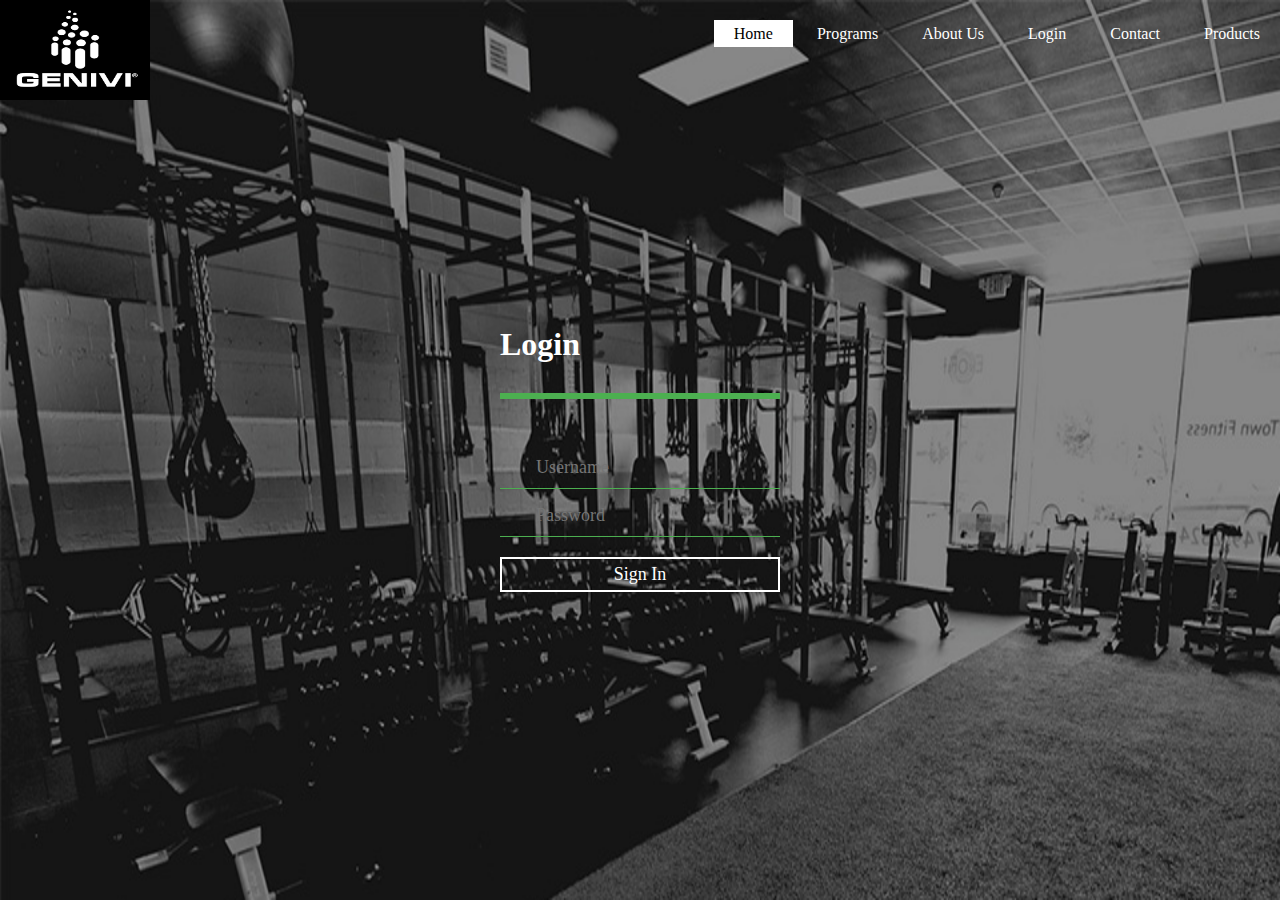
==== Webpage/login.html @ a19d67a5 "Add files via upload" ====
<!DOCTYPE html>
<html>
<head>
<style>
	legend { 
  display: block;
  padding-left: 2px;
  padding-right: 2px;
  border: none;
}
</style>
	<title>Login Form</title>
	<link rel="stylesheet" type="text/css" href="css/login.css">
</head>
<body>
	<div class="logo">
		<img src="logonew.png">
				</div>
				<ul>
					<li class="active"><a href="#">Home</a></li>
					<li><a href="#">Programs</a></li>
					<li><a href="#">About Us</a></li>
					<li><a href="#">Login</a></li>
					<li><a href="#">Contact</a></li>
					<li><a href="#">Products</a></li>	
				</ul>
			</div>
	<div class="login-box">
			<h1>Login</h1>
			<div class="textbox">
				<i class="fas fa-user" aria-hidden="true"></i>
					<input type="text" placeholder="Username" name="" value="">

			</div>
			<div class="textbox">
				<i class="fas fa-user" aria-hidden="true"></i>
					<input type="password" placeholder="Password" name="" value="">
			</div>
				<input type="button" name="" value="Sign In" class="btn">

	</div>
</body>
</html>
---- Webpage/css/login.css ----
@import "https://stackpath.bootstrapcdn.com/font-awesome/4.7.0/css/font-awesome.min.css";

* {
	margin: 0;
	padding: 0;
	font-family: Century Gothic;
}

body{
	background-image: url(../login_back.jpg);
	 background-size: 1600px 1000px ;
	 
}

.login-box{
	width: 280px;
	position: absolute;
	top:50%;
	left: 50%;
	transform: translate(-50%,-50%);
	color: white;
}

.login-box h1{
	font-size: 6px solid;
	border-bottom: 6px solid #4caf50;
	margin-bottom: 50px;
	padding: 30px 0;
	color:white;
}

.textbox{

	width:100%;
	overflow:hidden;
	font-size:20px;
	padding: 8px 0;
	margin: 8px 0;
	border-bottom: 1px solid #4caf50;
}

.textbox i{
	width: 26px;
	float: left;
	text-align: center;
}

.textbox input{

	border:none;
	outline: none;
	background:none;
	color:white;
	font-size: 18px;
	width: 80%;
	float: left;
	margin: 0px 10px;

}

.btn{
	width: 100%;
	background:none;
	border: 2px solid;
	color:white;
	padding: 5px;
	font-size: 18px;
	cursor: pointer;
	margin: 12px 0px;

}
.btn:hover{
	background-color: #fff;
	color:#000; 
}

ul{
	list-style-type: none;
	float: right;
	margin-top: 25px;
}

header{
	background-image: url(../bgnew.jpg);
	image-rendering: pixelated;
	height: 100vh;
	background-size: cover;
	background-position: center;
}

ul li{
	display: inline-block;
}

ul li a{
	text-decoration: none;
	color:#fff;
	padding: 5px 20px;
	border:1px solid #fff transparent;
	transition: 0.6s ease;

}

ul li a:hover{
	background-color: #fff;
	color:#000; 
}

.logo img{
	float: left;
	width:150px;
	height: 100px;
}

.main{
	max-width: 1400px;
	margin:20px; 
}

ul li.active a{
	background-color: #fff;
	color:#000; 
}
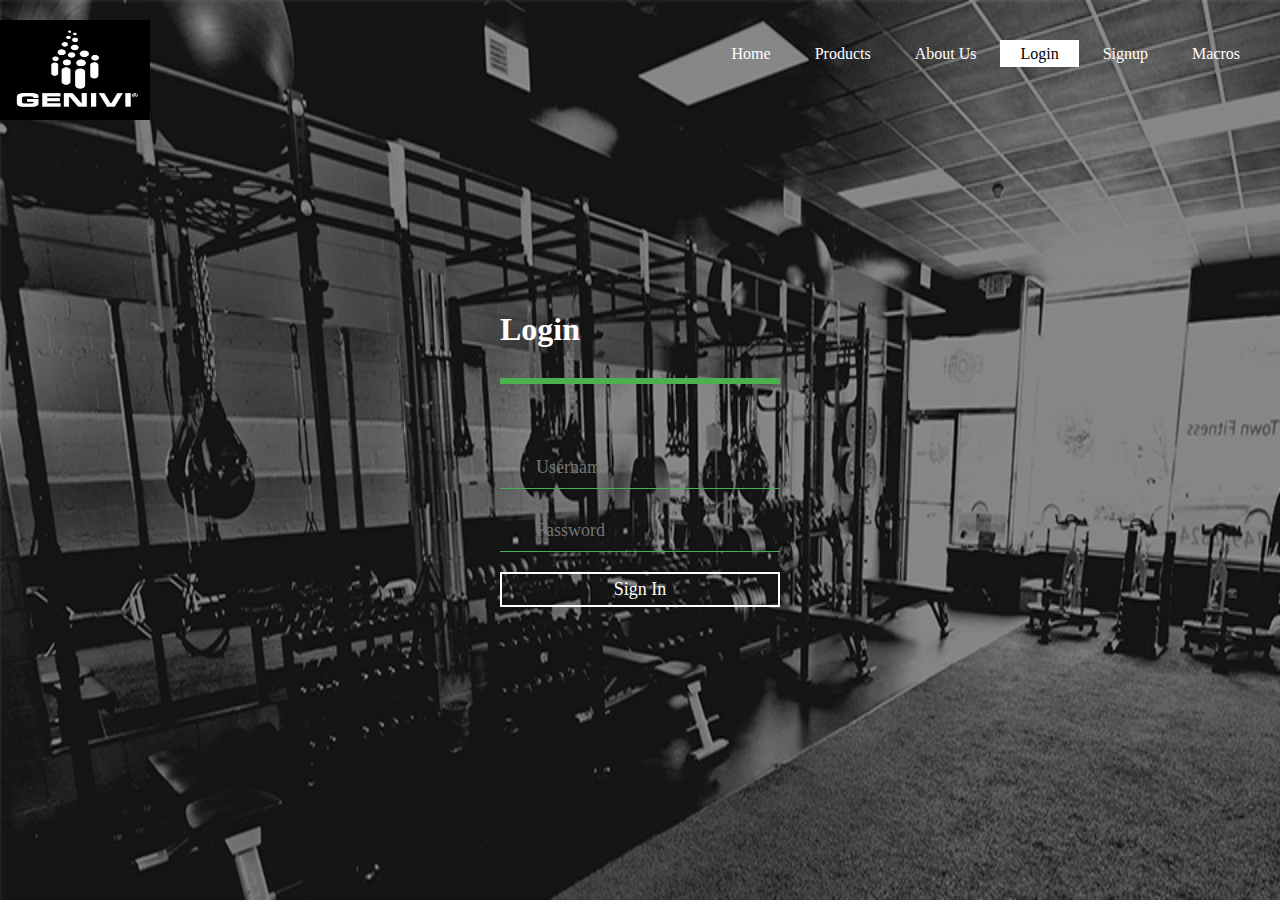
==== commit 4de146c0: "Linked all and Javascript" ====
--- a/Webpage/login.html
+++ b/Webpage/login.html
@@ -9,6 +9,9 @@
   border: none;
 }
 </style>
+
+<link rel="stylesheet" href="https://cdnjs.cloudflare.com/ajax/libs/font-awesome/4.7.0/css/font-awesome.min.css">
+<script src="js/loginform.js"></script>
 	<title>Login Form</title>
 	<link rel="stylesheet" type="text/css" href="css/login.css">
 </head>
@@ -16,28 +19,33 @@
 	<div class="logo">
 		<img src="logonew.png">
 				</div>
+			<div class="main">
 				<ul>
-					<li class="active"><a href="#">Home</a></li>
-					<li><a href="#">Programs</a></li>
-					<li><a href="#">About Us</a></li>
-					<li><a href="#">Login</a></li>
-					<li><a href="#">Contact</a></li>
-					<li><a href="#">Products</a></li>	
+          		<li><a href="index.html">Home</a></li>
+          		<li ><a href="products.html">Products</a></li>
+          		<li><a href="#">About Us</a></li>
+          		<li class="active"><a href="login.html">Login</a></li>
+          		<li><a href="signup.html">Signup</a></li>
+          		<li><a href="macros.html">Macros</a></li> 
 				</ul>
 			</div>
 	<div class="login-box">
-			<h1>Login</h1>
+		<form name="loginForm" onsubmit="return validateForm()">
+			<h1 id="change">Login</h1>
 			<div class="textbox">
+				<p id="user-alert" style="visibility:hidden;color: red;font-size: 12px">*Username required</p>
 				<i class="fas fa-user" aria-hidden="true"></i>
-					<input type="text" placeholder="Username" name="" value="">
+					<input type="text" placeholder="Username" name="name" value="">
 
 			</div>
 			<div class="textbox">
+				<p id="pass-alert" style="visibility:hidden;color: red;font-size: 12px">*Password require</p>
 				<i class="fas fa-user" aria-hidden="true"></i>
-					<input type="password" placeholder="Password" name="" value="">
+					<input type="password" placeholder="Password" name="password" value="">
 			</div>
-				<input type="button" name="" value="Sign In" class="btn">
+				<input type="submit" name="" value="Sign In" class="btn">
+		</form>
+	</div>
 
-	</div>
 </body>
 </html>--- a/Webpage/css/login.css
+++ b/Webpage/css/login.css
@@ -3,6 +3,7 @@
 * {
 	margin: 0;
 	padding: 0;
+	border: 0;
 	font-family: Century Gothic;
 }
 
@@ -19,6 +20,7 @@
 	left: 50%;
 	transform: translate(-50%,-50%);
 	color: white;
+	border-color: none;
 }
 
 .login-box h1{
@@ -50,8 +52,8 @@
 	border:none;
 	outline: none;
 	background:none;
-	color:white;
 	font-size: 18px;
+	color: white;
 	width: 80%;
 	float: left;
 	margin: 0px 10px;
